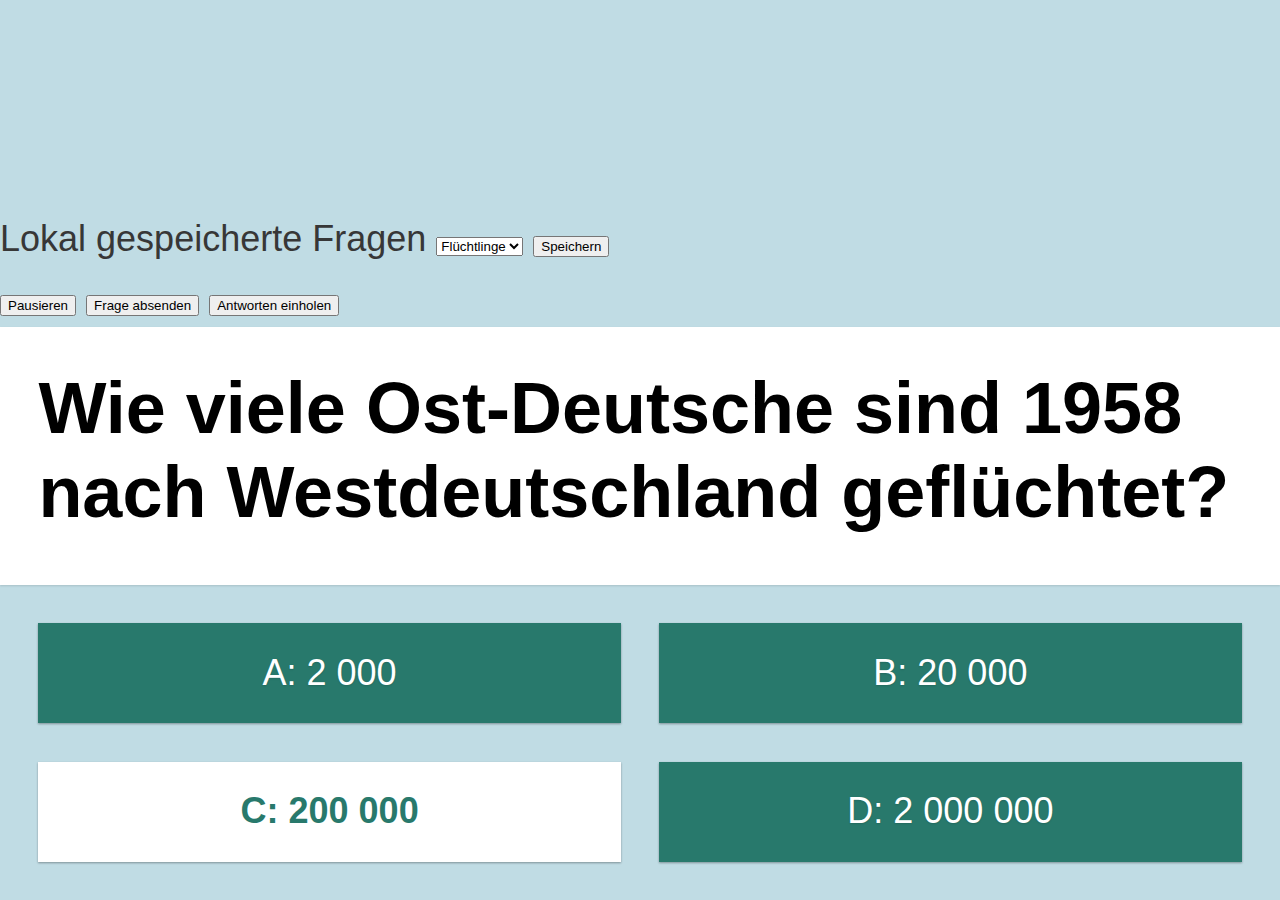
==== _attachments/admin.html @ 988d6758 "initial commit" ====
<!DOCTYPE html>
<html>
  <head>
    <meta http-equiv="Content-Type" content="text/html; charset=utf-8">
    <meta name="viewport" content="width=device-width initial-scale=1, maximum-scale=1, user-scalable=no" />
    <meta name="format-detection" content="telephone=no">
    <link rel="shortcut icon" href="favicon.ico" />
    <title>Das Ultimatum Quiz - Admin</title>
    <script src="/_utils/script/jquery.js"></script>
    <script src="/_utils/script/jquery.couch.js"></script>
    <script src="js/app.js"></script>
    <link rel="stylesheet" type="text/css" href="style/main.css">
  </head>
  <body>
    <div id="controls">
      <div class="creation">
        <label for="fragen">Lokal gespeicherte Fragen</label>
        <select id="fragen">
            <option value="1" selected>Flüchtlinge</option>
            <option value="2">123</option>
        </select>
        <button id="store">Speichern</button>
      </div>
      <div class="presentation">
        <button id="pause">Pausieren</button>
        <button id="send">Frage absenden</button>
        <button id="collect">Antworten einholen</button>
      </div>
    </div>
    <div id="workarea" class="flexbox">
      <h1 id="question" contenteditable>Wie viele Ost-Deutsche sind 1958 nach Westdeutschland geflüchtet?</h1>
      <ul id="answers">
        <li><div>A: <span contenteditable>2 000</span></div></li>
        <li><div>B: <span contenteditable>20 000</span></div></li>
        <li><div class="picked">C: <span contenteditable>200 000</span></div></li>
        <li><div>D: <span contenteditable>2 000 000</span></div></li>
      </ul>
    </div>
  </body>
</html>
---- _attachments/style/main.css ----
html {
  height: 100%;
  font: 36px/48px "Helvetica Neue", Helvetica, Arial, sans-serif;
  color: #373737;
  line-height: 1.625;
  font-weight: normal;
  background: #c0dce4;
}
body {
  height: 100%;
  margin: 0;
  display: -webkit-box;
  display: -moz-box;
  display: -o-box;
  display: box;
  -webkit-box-orient: vertical;
  -moz-box-orient: vertical;
  -o-box-orient: vertical;
  box-orient: vertical;
  -webkit-box-pack: end;
  -moz-box-pack: end;
  -o-box-pack: end;
  box-pack: end;
}

/*

Basic Styles (index.html)
============

*/

#question {
  margin: 0;
  padding: 3% 3% 4%;
  color: black;
  font-size: 72px;
  line-height: 84px;
  font-weight: bold;
  background: white;
  box-shadow: 0 1px 2px rgba(0,0,0,.13);
  position: relative;
  -webkit-box-flex: 1;
  -moz-box-flex: 1;
  -o-box-flex: 1;
  box-flex: 1;
}
ul {
  padding: 0;
  list-style: none;
}
#answers {
  margin: 3% 0 0;
}
#answers li {
  width: 45.5%;
  margin: 0 3% 3%;
  float: left;
  display: table;
}
#answers li:nth-child(odd) { 
  margin-right: 0; 
}
#answers div, .bar {
  height: 100px;
  display: table-cell;
  vertical-align: middle;
  text-align: center;
  color: white;
  text-shadow: 0 1px 2px rgba(0,0,0,.13);
  background: #28796c;
  -webkit-box-shadow: 0 1px 2px rgba(0,0,0,.34);
  -moz-box-shadow: 0 1px 2px rgba(0,0,0,.34);
  box-shadow: 0 1px 2px rgba(0,0,0,.34);
  -webkit-transition: 500ms;
  -moz-transition: 500ms;
  transition: 500ms;
}
#answers div {
  cursor: pointer;
}
#answers div.picked, .bar.correct {
  font-weight: bold;
  color: #28796c;
  text-shadow: 0 1px 2px white;
  background: white;
}

/*

Graph Styles (graph.html)
============

*/
.graph #question {
  padding: 2%;
  font-size: 48px;
  line-height: 60px;
  -webkit-box-flex: 0;
  -moz-box-flex: 0;
  -o-box-flex: 0;
  box-flex: 0;
}
.graph #graph {
  -webkit-box-flex: 1;
  -moz-box-flex: 1;
  -o-box-flex: 1;
  box-flex: 1;
}
.graph li {
  width: 85%;
  margin: 2% 2% 0;
}
.bar {
  height: 80px;
  min-width: 4%;
  padding-left: 2%;
  margin-bottom: 3%;
  line-height: 80px;
  text-align: left;
  position: relative;
  display: block;
}
  .bar:before {
    right: -60px;
    width: 42px;
    content: attr(data-votes);
    color: #28796c;
    text-shadow: 0 1px 2px white;
    font-weight: bold;
    text-align: left;
    position: absolute;
  }
.answer {
  color: #28796c;
  display: block;
}

/*

Mobile Styles
=============

*/
@media only screen and (max-width: 640px) {
  html {
    font-size: 24px;
    line-height: 30px;
  } 
  body {
    -webkit-box-pack: start;
    -moz-box-pack: start;
    -o-box-pack: start;
    box-pack: start;
  }
  #question {
    padding: 13px 13px 21px;
    font-size: 24px;
    line-height: 30px;
    -webkit-box-flex: 0;
    -moz-box-flex: 0;
    -o-box-flex: 0;
    box-flex: 0;
  }
  #answers { margin: 0; }
  #answers li {
    width: 100%;
    margin: 0;
  }
  #answers div {
    height: 60px;
    border-top: 1px solid rgba(255,255,255,.21);
    border-bottom: 1px solid rgba(0,0,0,.55);
  }
  #answers li:first-child div {
    border-top: 1px solid rgba(0,0,0,.55);
  }
}
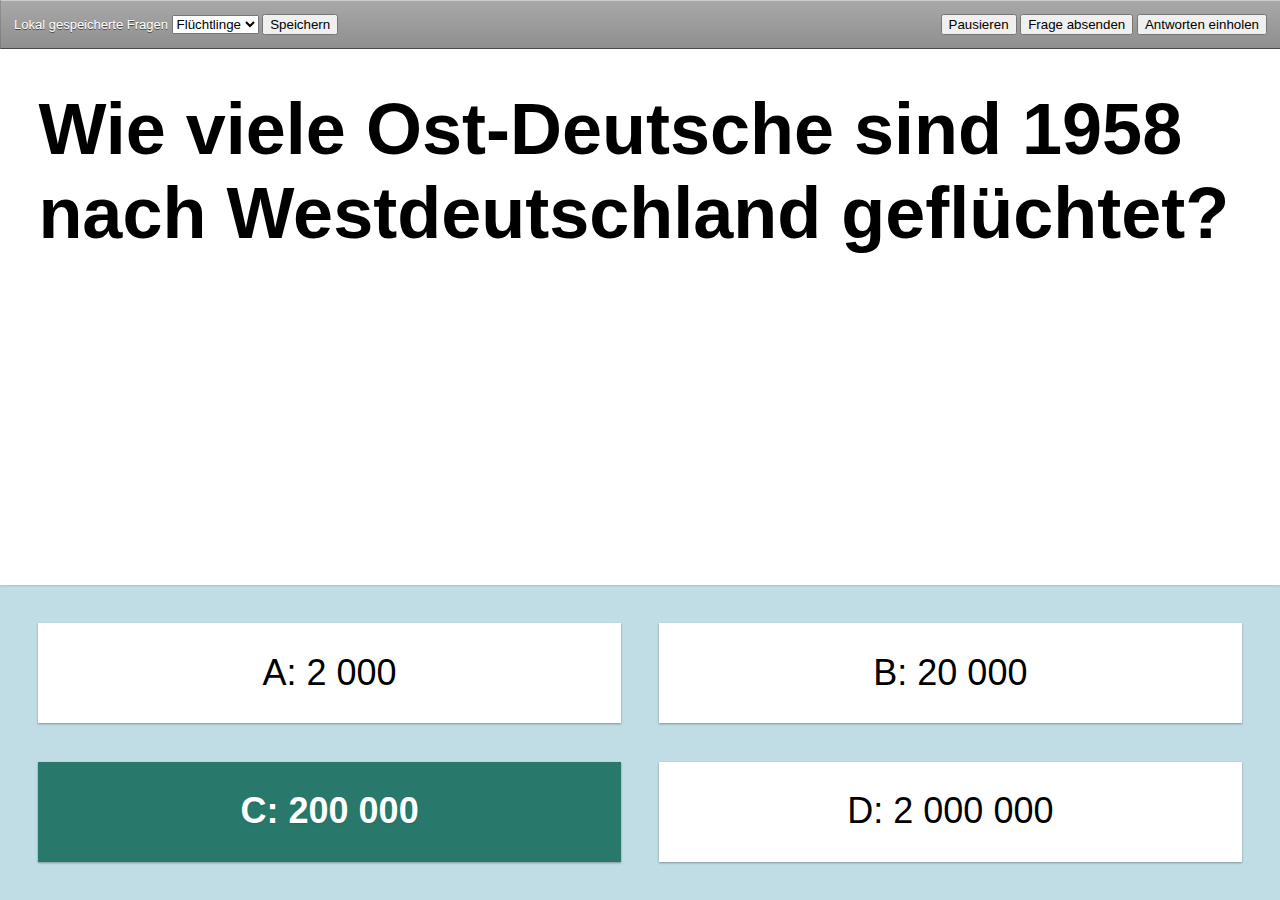
==== commit d627b957: "send question tests" ====
--- a/_attachments/admin.html
+++ b/_attachments/admin.html
@@ -6,9 +6,9 @@
     <meta name="format-detection" content="telephone=no">
     <link rel="shortcut icon" href="favicon.ico" />
     <title>Das Ultimatum Quiz - Admin</title>
-    <script src="/_utils/script/jquery.js"></script>
-    <script src="/_utils/script/jquery.couch.js"></script>
-    <script src="js/app.js"></script>
+    <script src="js/jquery.js"></script>
+    <script src="js/jquery.couch.js"></script>
+    <!--<script src="js/app.js"></script>-->
     <link rel="stylesheet" type="text/css" href="style/main.css">
   </head>
   <body>
@@ -36,5 +36,22 @@
         <li><div>D: <span contenteditable>2 000 000</span></div></li>
       </ul>
     </div>
+    <script type="text/javascript">
+      var $answers = $('#answers span');
+      $('#send').click(function(){
+        
+        var answers = [];
+
+        for(var i=0, l=$answers.length; i<l; i++){
+          answers.push($answers.eq(i).text());
+        }
+        
+        var question = {
+          title: $('#question').text(),
+          answers: answers
+        };
+        console.log(question);
+      });
+    </script>
   </body>
 </html>
--- a/_attachments/style/main.css
+++ b/_attachments/style/main.css
@@ -1,7 +1,7 @@
 html {
   height: 100%;
   font: 36px/48px "Helvetica Neue", Helvetica, Arial, sans-serif;
-  color: #373737;
+  color: black;
   line-height: 1.625;
   font-weight: normal;
   background: #c0dce4;
@@ -9,6 +9,8 @@
 body {
   height: 100%;
   margin: 0;
+}
+body, .flexbox {
   display: -webkit-box;
   display: -moz-box;
   display: -o-box;
@@ -23,13 +25,13 @@
   box-pack: end;
 }
 
+
 /*
 
 Basic Styles (index.html)
 ============
 
 */
-
 #question {
   margin: 0;
   padding: 3% 3% 4%;
@@ -66,9 +68,8 @@
   display: table-cell;
   vertical-align: middle;
   text-align: center;
-  color: white;
-  text-shadow: 0 1px 2px rgba(0,0,0,.13);
-  background: #28796c;
+  text-shadow: 0 1px 2px white;
+  background: white;
   -webkit-box-shadow: 0 1px 2px rgba(0,0,0,.34);
   -moz-box-shadow: 0 1px 2px rgba(0,0,0,.34);
   box-shadow: 0 1px 2px rgba(0,0,0,.34);
@@ -81,10 +82,11 @@
 }
 #answers div.picked, .bar.correct {
   font-weight: bold;
-  color: #28796c;
-  text-shadow: 0 1px 2px white;
-  background: white;
-}
+  color: white;
+  text-shadow: 0 1px 2px rgba(0,0,0,.13);
+  background: #28796c;
+}
+
 
 /*
 
@@ -121,20 +123,111 @@
   position: relative;
   display: block;
 }
-  .bar:before {
+  .bar:after {
+    text-shadow: 0 1px 2px white;
+    font-weight: bold;
+    position: absolute;
+  }
+  .bar:after {
     right: -60px;
     width: 42px;
     content: attr(data-votes);
     color: #28796c;
-    text-shadow: 0 1px 2px white;
-    font-weight: bold;
     text-align: left;
-    position: absolute;
   }
 .answer {
   color: #28796c;
   display: block;
 }
+
+
+/*
+
+Admin Controls
+==============
+
+*/
+#controls {
+  line-height: 21px;
+  padding: 13px;
+  font-size: 13px;
+  color: white;
+  text-shadow: 0 1px rgba(0,0,0,.55);
+  background: rgba(0,0,0,.39);
+  background: -webkit-gradient(linear, left top, left bottom, from(#a8a8a8), to(#8f8f8f));
+  background: -webkit-linear-gradient(#a8a8a8, #8f8f8f);
+  background: -moz-linear-gradient(#a8a8a8, #8f8f8f);
+  background: -o-linear-gradient(#a8a8a8, #8f8f8f);
+  background: -ms-linear-gradient(#a8a8a8, #8f8f8f);
+  background: linear-gradient(#a8a8a8, #8f8f8f);
+  border-top: 1px solid rgba(255,255,255,.55);
+  border-bottom: 1px solid rgba(0,0,0,.55);
+  border-left: 1px solid rgba(0,0,0,.13);
+  -webkit-box-shadow: -1px 0 rgba(255,255,255,.21);
+  -moz-box-shadow: -1px 0 rgba(255,255,255,.21);
+  box-shadow: -1px 0 rgba(255,255,255,.21);
+  position: relative;
+  overflow: hidden;
+}
+.creation {
+  float: left;
+}
+.presentation {
+  float: right;
+}
+#workarea {
+  -webkit-box-flex: 1;
+  -moz-box-flex: 1;
+  -o-box-flex: 1;
+  box-flex: 1;
+}
+
+
+/*
+
+Blank Style (blank.html)
+===========
+
+*/
+.fullscreen {
+  width: 100%;
+  height: 100%;
+  display: table;
+}
+.fullscreen > div {
+  display: table-cell;
+  text-align: center;
+  vertical-align: middle;
+  color: #999;
+  background: white;
+  font-size: 24px;
+  line-height: 30px;
+  text-shadow: 0 1px rgba(255,255,255,.55);
+}
+#loader {
+  margin-top: 13px;
+}
+
+
+/*
+
+Result Style (correct.html / incorrect.html)
+===========
+
+*/
+.correct > div,
+.incorrect > div {
+  font-size: 60px;
+  line-height: 72px;
+}
+.correct > div {
+  color: white;
+  background: #28796c;
+}
+.incorrect > div {
+  color: black;
+}
+
 
 /*
 
@@ -146,8 +239,8 @@
   html {
     font-size: 24px;
     line-height: 30px;
-  } 
-  body {
+  }
+  body, .flexbox {
     -webkit-box-pack: start;
     -moz-box-pack: start;
     -o-box-pack: start;
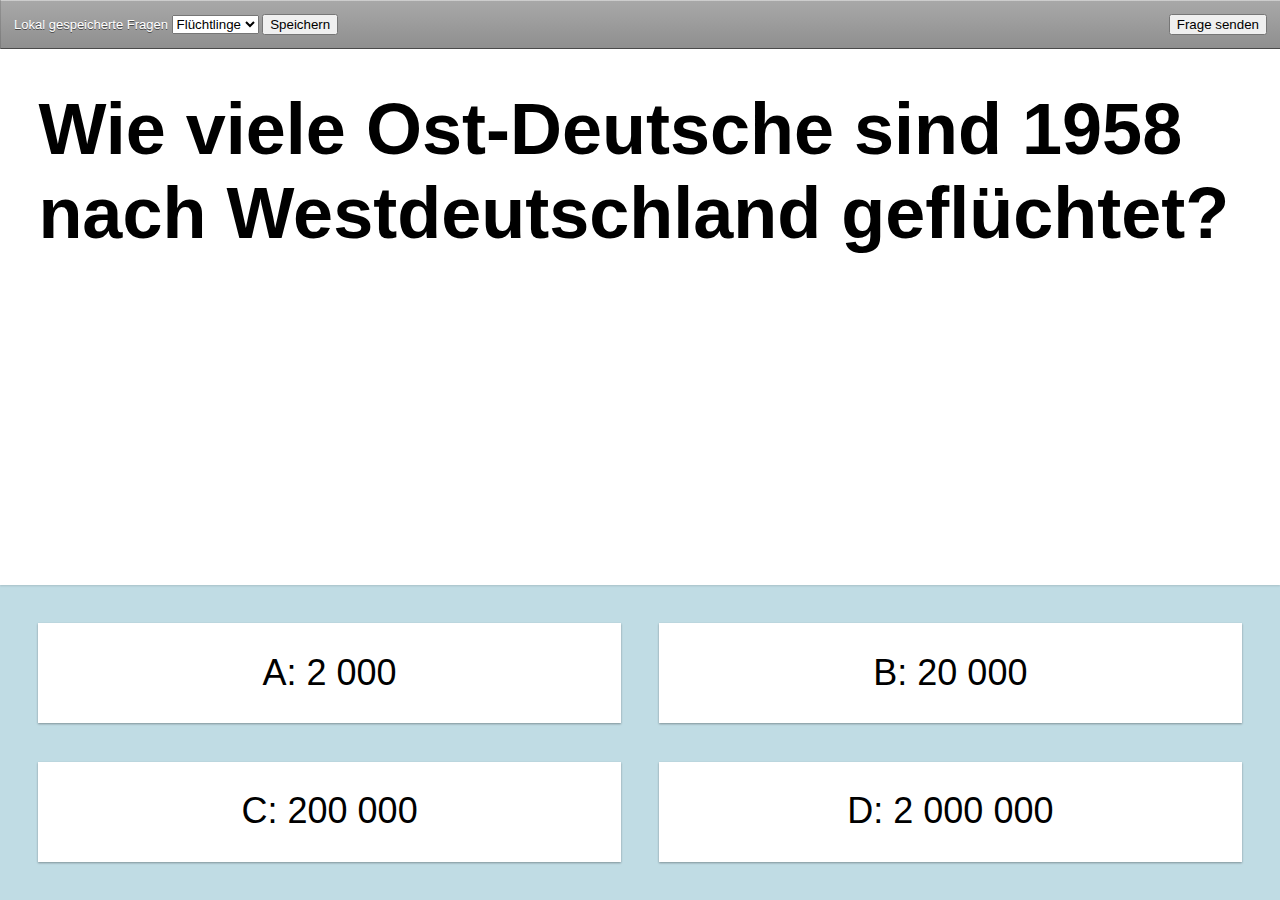
==== commit cd0c9111: "added store object" ====
--- a/_attachments/admin.html
+++ b/_attachments/admin.html
@@ -22,9 +22,7 @@
         <button id="store">Speichern</button>
       </div>
       <div class="presentation">
-        <button id="pause">Pausieren</button>
-        <button id="send">Frage absenden</button>
-        <button id="collect">Antworten einholen</button>
+        <button id="send">Frage senden</button>
       </div>
     </div>
     <div id="workarea" class="flexbox">
@@ -32,12 +30,35 @@
       <ul id="answers">
         <li><div>A: <span contenteditable>2 000</span></div></li>
         <li><div>B: <span contenteditable>20 000</span></div></li>
-        <li><div class="picked">C: <span contenteditable>200 000</span></div></li>
+        <li><div>C: <span contenteditable>200 000</span></div></li>
         <li><div>D: <span contenteditable>2 000 000</span></div></li>
       </ul>
     </div>
     <script type="text/javascript">
+      var store = {
+        init: function(){
+          this.renderOptions();
+        },
+        renderOptions: function(){
+          var fragen = $('<select>');
+          questions = localStorage["questions"] || questions;
+          
+          for(question in questions){
+            fragen.append($('<option>').value(question).text(questions[question].title));
+          }
+          $('fragen').replace(fragen);
+        }
+      };
       var $answers = $('#answers span');
+      var $answerHolders = $('#answers div');
+      
+      $answerHolders.click(function(){
+        $answerHolders.removeClass('picked');
+        $(this).addClass('picked');
+      });
+      
+      $answers.click(function(e){ e.stopPropagation(); });
+      
       $('#send').click(function(){
         
         var answers = [];
--- a/_attachments/style/main.css
+++ b/_attachments/style/main.css
@@ -115,7 +115,7 @@
 }
 .bar {
   height: 80px;
-  min-width: 4%;
+  width: 0;
   padding-left: 2%;
   margin-bottom: 3%;
   line-height: 80px;
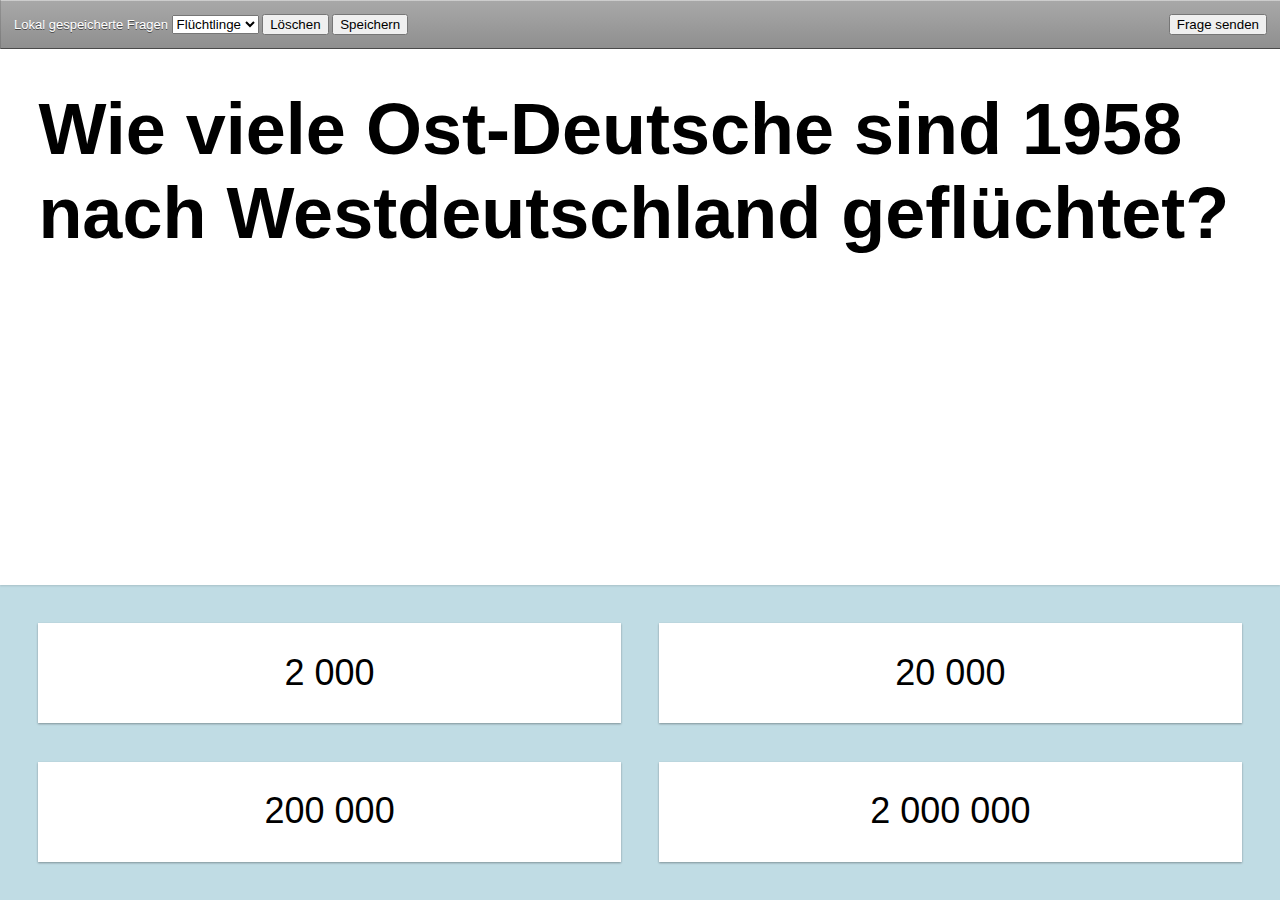
==== commit 44365d1f: "characters removed (A,B etc.), store methods added" ====
--- a/_attachments/admin.html
+++ b/_attachments/admin.html
@@ -14,11 +14,12 @@
   <body>
     <div id="controls">
       <div class="creation">
-        <label for="fragen">Lokal gespeicherte Fragen</label>
-        <select id="fragen">
+        <label for="questions">Lokal gespeicherte Fragen</label>
+        <select id="questions">
             <option value="1" selected>Flüchtlinge</option>
             <option value="2">123</option>
         </select>
+        <button id="remove">Löschen</button>
         <button id="store">Speichern</button>
       </div>
       <div class="presentation">
@@ -28,51 +29,105 @@
     <div id="workarea" class="flexbox">
       <h1 id="question" contenteditable>Wie viele Ost-Deutsche sind 1958 nach Westdeutschland geflüchtet?</h1>
       <ul id="answers">
-        <li><div>A: <span contenteditable>2 000</span></div></li>
-        <li><div>B: <span contenteditable>20 000</span></div></li>
-        <li><div>C: <span contenteditable>200 000</span></div></li>
-        <li><div>D: <span contenteditable>2 000 000</span></div></li>
+        <li><div><span contenteditable>2 000</span></div></li>
+        <li><div><span contenteditable>20 000</span></div></li>
+        <li><div><span contenteditable>200 000</span></div></li>
+        <li><div><span contenteditable>2 000 000</span></div></li>
       </ul>
     </div>
     <script type="text/javascript">
       var store = {
         init: function(){
-          this.renderOptions();
+          this.$answers = $('#answers span');
+          this.$answerHolders = $('#answers div');
+          this.$questions = $('#questions');
+          if(localStorage["questions"]){
+            questions = JSON.parse(localStorage["questions"]);
+          }
+          
+          this.renderQuestions();
+          
+          this.$answers.click(function(e){ e.stopPropagation(); });
+          this.$answerHolders.click( $.proxy(this, 'pickCorrectAnswer') );
+          this.$questions.change( $.proxy(this, 'loadQuestion') );
+          $('#store').click( $.proxy(this, 'storeQuestion') );
+          $('#remove').click( $.proxy(this, 'removeQuestion') );
         },
-        renderOptions: function(){
+        renderQuestions: function(){
           var fragen = $('<select>');
-          questions = localStorage["questions"] || questions;
           
           for(question in questions){
-            fragen.append($('<option>').value(question).text(questions[question].title));
+            fragen.append($('<option>').attr('value', question).text(questions[question].title));
           }
-          $('fragen').replace(fragen);
+          
+          $('#fragen').replaceWith(fragen);
+        },
+        pickCorrectAnswer: function(event){
+          this.$answerHolders.removeClass('picked');
+          $(event.target).addClass('picked');
+        },
+        storeQuestion: function(){
+          var question = this.getQuestion();
+          if(!question) return false;
+          
+          questions[question[0]] = question[1];
+          localStorage['questions'] = JSON.stringify(questions);
+        },
+        removeQuestion: function(){
+          delete questions[this.$questions.value];
+          localStorage['questions'] = JSON.stringify(questions);
+          this.renderQuestions();
+        },
+        loadQuestion: function(){
+          setQuestion(questions[this.$questions.value]);
+        },
+        getQuestion: function(){
+          var answers = [];
+          var somethingIsPicked = false;
+          var correctAnswer = "";
+
+          for(var i=0, l=this.$answers.length; i<l; i++){
+            var answer = this.$answers.eq(i).text();
+            if(this.$answers.eq(i).hasClass('picked')){
+              somethingIsPicked = true;
+              correctAnswer = answer;
+            }
+            answers.push(answer);
+          }
+          
+          if(!somethingIsPicked) {
+            alert('Please click on the right answer!');
+            return false;
+          }  
+          
+          var name = prompt('Question Name (camel case)');
+          
+          return [
+            name, {
+              title: $('#question').text(),
+              answers: answers,
+              correctAnswer: correctAnswer
+            }
+          ];
+        },
+        setQuestion: function(question){
+          $('#question').text(question.title);
+          
+          this.$answers.removeClass();
+          
+          for(var i=0; i<4; i++){
+            var answer = question.answers[i];
+            this.$answers.eq(i).text(answer);
+            if(answer === question.correctAnswer) this.$answers.eq(i).addClass('picked');
+          }
+        },
+        sendQuestion: function(){
+          var question = this.getQuestion();
+          if(!question) return false;
+          console.log('sending:', question);
         }
       };
-      var $answers = $('#answers span');
-      var $answerHolders = $('#answers div');
-      
-      $answerHolders.click(function(){
-        $answerHolders.removeClass('picked');
-        $(this).addClass('picked');
-      });
-      
-      $answers.click(function(e){ e.stopPropagation(); });
-      
-      $('#send').click(function(){
-        
-        var answers = [];
-
-        for(var i=0, l=$answers.length; i<l; i++){
-          answers.push($answers.eq(i).text());
-        }
-        
-        var question = {
-          title: $('#question').text(),
-          answers: answers
-        };
-        console.log(question);
-      });
+      store.init();
     </script>
   </body>
 </html>
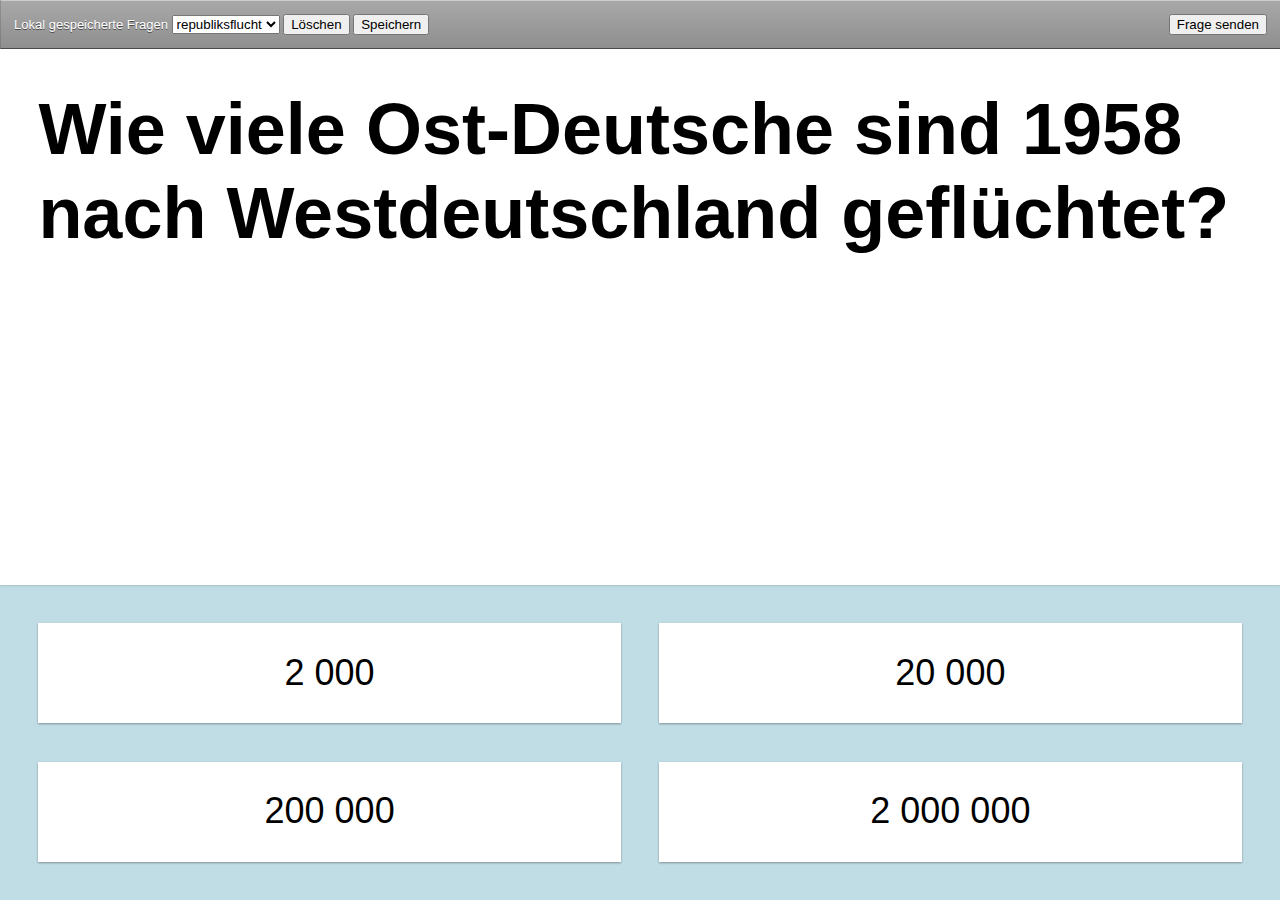
==== commit 2b2ebc81: "questions added, tested" ====
--- a/_attachments/admin.html
+++ b/_attachments/admin.html
@@ -8,6 +8,7 @@
     <title>Das Ultimatum Quiz - Admin</title>
     <script src="js/jquery.js"></script>
     <script src="js/jquery.couch.js"></script>
+    <script type="text/javascript"> window.isAdmin = true; </script>
     <!--<script src="js/app.js"></script>-->
     <link rel="stylesheet" type="text/css" href="style/main.css">
   </head>
@@ -36,6 +37,54 @@
       </ul>
     </div>
     <script type="text/javascript">
+      window.questions = {
+        republiksflucht : {
+          title : "Was war 1958 die Strafe auf Republiksflucht?",
+          answers : ["Todesstrafe", "Zuchthausstrafe", "Gefängnisstrafe", "Verwarnung"],
+          correctAnswer : "Zuchthausstrafe"
+        },
+        gefluechtet : {
+          title : "Wie viele Menschen sind 1958 aus dem Osten geflüchtet?",
+          answers : ["2.000", "20.000", "200.000", "2.000.000"],
+          correctAnswer : "200.000"
+        },
+        sperrzone : {
+          title: "Wie wurde die Aktion genannt?",
+          answers : ["Ungeziefer", "Weißer Rieße", "Kornblume", "Rose"],
+          correctAnswer :  "Ungeziefer"
+        },
+        zeitung : {
+          title: "Welche ist keine Ost-Zeitung?",
+          answers : ["Junge Welt", "Neues Deutschland", "Berliner Morgenpost", "Berliner Zeitung"],
+          correctAnswer :  "Berliner Morgenpost"
+        },
+        mark : {
+          title: "Wie viele Ost-Mark musste Jenny ca. einwechseln, um den 3 West-Mark teuren Irish-Coffee zu kaufen?",
+          answers : ["21", "150", "6", "57"],
+          correctAnswer :  "21"
+        },
+        grenzverlauf : {
+          title: "Welches ist der richtige Grenzverlauf?",
+          answers : ["A", "B", "C", "D"],
+          correctAnswer :  "C"
+        },
+        humboldt : {
+          title: "Wo befindet sich die Humboldt-Universität?",
+          answers : ["A", "B", "C", "D"],
+          correctAnswer :  "B"
+        },
+        wonhung : {
+          title: "Wo ungefähr wohnten Jenny und Robert?",
+          answers : ["A", "B", "C", "D"],
+          correctAnswer :  "D"
+        },
+        pfarrer : {
+          title: "Wo wohnte ihr Pfarrer?",
+          answers : ["A", "B", "C", "D"],
+          correctAnswer :  "C"
+        }
+      };
+      
       var store = {
         init: function(){
           this.$answers = $('#answers span');
@@ -49,18 +98,19 @@
           
           this.$answers.click(function(e){ e.stopPropagation(); });
           this.$answerHolders.click( $.proxy(this, 'pickCorrectAnswer') );
-          this.$questions.change( $.proxy(this, 'loadQuestion') );
+          $('#questions').live('change', $.proxy(this, 'loadQuestion') );
           $('#store').click( $.proxy(this, 'storeQuestion') );
           $('#remove').click( $.proxy(this, 'removeQuestion') );
+          $('#send').click( $.proxy(this, 'sendQuestion') );
         },
         renderQuestions: function(){
-          var fragen = $('<select>');
+          var questionsHolder = $('<select>').attr('id', 'questions');
           
           for(question in questions){
-            fragen.append($('<option>').attr('value', question).text(questions[question].title));
+            questionsHolder.append($('<option>').attr('value', question).text(question));
           }
           
-          $('#fragen').replaceWith(fragen);
+          this.$questions.replaceWith(questionsHolder);
         },
         pickCorrectAnswer: function(event){
           this.$answerHolders.removeClass('picked');
@@ -69,17 +119,18 @@
         storeQuestion: function(){
           var question = this.getQuestion();
           if(!question) return false;
-          
-          questions[question[0]] = question[1];
+          var name = prompt('Question Name (camel case)');
+          questions[name] = question;
+          this.renderQuestions();
           localStorage['questions'] = JSON.stringify(questions);
         },
         removeQuestion: function(){
-          delete questions[this.$questions.value];
+          delete questions[$('#questions').val()];
+          this.renderQuestions();
           localStorage['questions'] = JSON.stringify(questions);
-          this.renderQuestions();
         },
-        loadQuestion: function(){
-          setQuestion(questions[this.$questions.value]);
+        loadQuestion: function(event){
+          this.setQuestion(questions[event.target.value]);
         },
         getQuestion: function(){
           var answers = [];
@@ -88,7 +139,7 @@
 
           for(var i=0, l=this.$answers.length; i<l; i++){
             var answer = this.$answers.eq(i).text();
-            if(this.$answers.eq(i).hasClass('picked')){
+            if(this.$answerHolders.eq(i).hasClass('picked')){
               somethingIsPicked = true;
               correctAnswer = answer;
             }
@@ -98,27 +149,23 @@
           if(!somethingIsPicked) {
             alert('Please click on the right answer!');
             return false;
-          }  
+          }
           
-          var name = prompt('Question Name (camel case)');
-          
-          return [
-            name, {
-              title: $('#question').text(),
-              answers: answers,
-              correctAnswer: correctAnswer
-            }
-          ];
+          return {
+            title: $('#question').text(),
+            answers: answers,
+            correctAnswer: correctAnswer
+          };
         },
         setQuestion: function(question){
           $('#question').text(question.title);
           
-          this.$answers.removeClass();
+          this.$answerHolders.removeClass();
           
           for(var i=0; i<4; i++){
             var answer = question.answers[i];
             this.$answers.eq(i).text(answer);
-            if(answer === question.correctAnswer) this.$answers.eq(i).addClass('picked');
+            if(answer === question.correctAnswer) this.$answerHolders.eq(i).addClass('picked');
           }
         },
         sendQuestion: function(){
